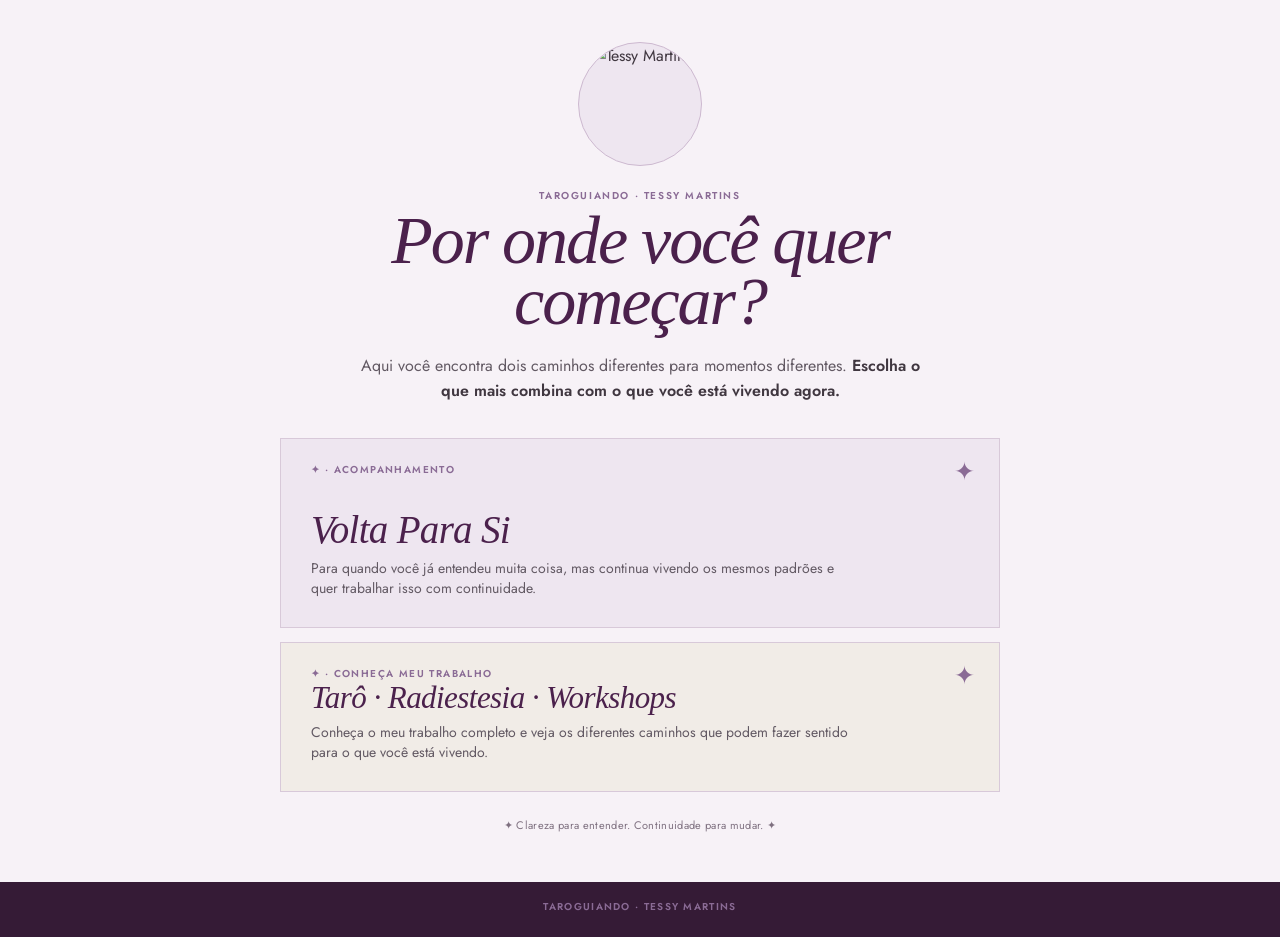
==== index.html @ 5b47ef0f "Corrige sobreposição do título no card de trabalho" ====
<!doctype html>
<html lang="pt-BR">
<head>
<meta charset="utf-8">
<meta name="viewport" content="width=device-width,initial-scale=1,viewport-fit=cover">
<meta name="theme-color" content="#4b214c">
<title>Taroguiando | Tessy Martins</title>
<meta name="description" content="Tarô sem misticismo e Volta Para Si com Tessy Martins. Escolha por onde você quer começar.">
<link rel="preconnect" href="https://fonts.googleapis.com">
<link rel="preconnect" href="https://fonts.gstatic.com" crossorigin>
<link href="https://fonts.googleapis.com/css2?family=Jost:wght@400;500;600;700&family=Pinyon+Script&display=swap" rel="stylesheet">
<link rel="stylesheet" href="style.css">
<style>
.bio-page{
  min-height:100svh;
  background:#f7f2f7;
  color:var(--ink);
  display:flex;
  flex-direction:column;
}
.bio-wrap{
  width:min(100% - 32px, 720px);
  margin:0 auto;
  padding:42px 0 48px;
  text-align:center;
}
.bio-photo{
  width:124px;
  height:124px;
  margin:0 auto 24px;
  border-radius:50%;
  overflow:hidden;
  border:1px solid #cdb9d0;
  background:#eee6f0;
}
.bio-photo img{
  width:100%;
  height:100%;
  object-fit:cover;
  object-position:center 24%;
}
.bio-kicker{
  margin:0 0 8px;
  font:600 10px/1.2 "Jost",sans-serif;
  letter-spacing:.16em;
  color:#8a6b95;
}
.bio-title{
  margin:0;
  font:400 clamp(44px,9vw,68px)/.9 "Editors Note","Times New Roman",serif;
  font-style:italic;
  letter-spacing:-.03em;
  color:var(--plum);
}
.bio-intro{
  max-width:590px;
  margin:22px auto 34px;
  font-size:16px;
  line-height:1.55;
  color:var(--muted);
}
.bio-intro strong{color:var(--ink);font-weight:600}
.bio-options{
  display:grid;
  gap:14px;
  text-align:left;
}
.bio-card{
  position:relative;
  min-height:190px;
  padding:26px 30px 28px;
  border:1px solid #d8c9d9;
  background:#fff;
  text-decoration:none;
  color:var(--ink);
  overflow:hidden;
  display:flex;
  flex-direction:column;
  justify-content:flex-start;
  transition:transform .2s ease,box-shadow .2s ease,border-color .2s ease;
}
.bio-card:hover{
  transform:translateY(-3px);
  box-shadow:0 14px 32px rgba(75,33,76,.09);
  border-color:#b99fbd;
}
.bio-card:after{
  content:"✦";
  position:absolute;
  right:24px;
  top:20px;
  font:400 25px/1 "Jost",sans-serif;
  color:#8a6b95;
}
.bio-card .number{
  position:static;
  font:600 10px/1 "Jost",sans-serif;
  margin:0 42px auto 0;
  letter-spacing:.14em;
  color:#8a6b95;
}
.bio-card h2{
  margin:0 42px 8px 0;
  font:400 39px/.98 "Editors Note","Times New Roman",serif;
  font-style:italic;
  color:var(--plum);
}
.bio-card p{
  margin:0;
  max-width:540px;
  font-size:14px;
  line-height:1.48;
  color:var(--muted);
}
.bio-card.volta{background:#eee6f0}
.bio-card.site-link{background:#f1ece7;min-height:150px}
.bio-card.site-link h2{font-size:31px}
.bio-note{
  margin:26px auto 0;
  font-size:11px;
  line-height:1.45;
  letter-spacing:.03em;
  color:#7f7180;
}
.bio-footer{
  margin-top:auto;
  padding:18px 16px 24px;
  text-align:center;
  font:600 10px/1.3 "Jost",sans-serif;
  letter-spacing:.13em;
  text-transform:uppercase;
  color:#8a6b95;
}
@media(max-width:760px){
  .bio-wrap{padding:34px 0 34px}
  .bio-photo{width:112px;height:112px;margin-bottom:21px}
  .bio-intro{margin:18px auto 28px;font-size:15px}
  .bio-card{min-height:178px;padding:25px 22px 24px}
  .bio-card .number{margin-right:38px}
  .bio-card:after{right:18px}
  .bio-card h2{font-size:35px}
  .bio-card.site-link h2{font-size:29px}
}
</style>
</head>
<body class="bio-page">
<main class="bio-wrap">
  <div class="bio-photo">
    <img src="https://raw.githubusercontent.com/tessyanne14-pixel/-taroguiando-link-bio/main/assets/tessy-hero-768.jpg" alt="Tessy Martins">
  </div>
  <p class="bio-kicker">TAROGUIANDO · TESSY MARTINS</p>
  <h1 class="bio-title">Por onde você quer começar?</h1>
  <p class="bio-intro">Aqui você encontra dois caminhos diferentes para momentos diferentes. <strong>Escolha o que mais combina com o que você está vivendo agora.</strong></p>

  <div class="bio-options">
    <a class="bio-card volta" href="./volta-para-si.html">
      <span class="number">✦ · ACOMPANHAMENTO</span>
      <h2>Volta Para Si</h2>
      <p>Para quando você já entendeu muita coisa, mas continua vivendo os mesmos padrões e quer trabalhar isso com continuidade.</p>
    </a>

    <a class="bio-card site-link" href="https://taroguiando.com.br/" target="_blank" rel="noopener">
      <span class="number">✦ · CONHEÇA MEU TRABALHO</span>
      <h2>Tarô · Radiestesia · Workshops</h2>
      <p>Conheça o meu trabalho completo e veja os diferentes caminhos que podem fazer sentido para o que você está vivendo.</p>
    </a>
  </div>

  <p class="bio-note">✦ Clareza para entender. Continuidade para mudar. ✦</p>
</main>
<footer class="bio-footer">Taroguiando · Tessy Martins</footer>
</body>
</html>
---- style.css ----
@font-face{font-family:"Editors Note";src:url("[data-uri]") format("woff2");font-weight:400;font-style:italic;font-display:swap}@import url("https://fonts.googleapis.com/css2?family=Jost:wght@400;500;600;700&family=Pinyon+Script&display=swap");:root{--plum:#4b214c;--deep:#351b36;--lilac:#8a6b95;--soft:#eee6f0;--paper:#faf7f4;--ink:#403740;--muted:#625963;--olive:#7b835e;--line:#d9ccd9}*{box-sizing:border-box}html{scroll-behavior:smooth}.site-header{border-bottom:1px solid var(--line);background:rgba(250,247,244,.96)}.header-inner{min-height:88px;display:flex;align-items:center;justify-content:space-between;gap:24px}.brand{display:inline-flex;align-items:center;text-decoration:none}.brand img{display:block;width:190px;height:auto}.header-link{font-size:12px;font-weight:700;color:var(--plum);text-decoration:none;letter-spacing:.02em}body{margin:0;background:var(--paper);color:var(--ink);font:16px/1.65 "Jost",sans-serif}.shell{width:min(1120px,calc(100% - 40px));margin:auto}.narrow{max-width:820px}.eyebrow{margin:0 0 18px;color:var(--lilac);font-size:11px;letter-spacing:.18em;font-weight:700}h1,h2,h3{font-family:"Editors Note","Times New Roman",serif;font-weight:400;font-style:italic;color:var(--plum);letter-spacing:-.025em}.hero{padding:40px 0 54px}.hero-grid{display:grid;grid-template-columns:270px 1fr;gap:62px;align-items:center;min-height:540px}.hero-photo{position:relative;isolation:isolate}.hero-photo:before{content:"";position:absolute;inset:-12px;z-index:-1;background:url("https://raw.githubusercontent.com/tessyanne14-pixel/-taroguiando-link-bio/main/assets/tessy-hero.jpg") center/cover no-repeat;filter:blur(22px);opacity:.32;transform:scale(1.06)}.hero-photo:after{content:"";position:absolute;inset:18px -18px -18px 18px;border:1px solid #c8afd0;z-index:0}.hero-photo img{display:block;position:relative;z-index:1;width:100%;height:auto;aspect-ratio:auto;object-fit:contain;object-position:center;filter:saturate(.94)}h1{font-size:clamp(52px,6.4vw,82px);line-height:.94;margin:0}.hero-sub{max-width:650px;margin:28px 0 0;font-size:19px;color:var(--muted)}.hero-question{margin:8px 0 0;font:400 italic clamp(28px,3.2vw,43px)/1.12 "Editors Note","Times New Roman",serif;color:var(--lilac)}.actions{display:flex;flex-wrap:wrap;gap:18px;align-items:center;margin-top:34px}.btn{display:inline-flex;align-items:center;justify-content:center;min-height:52px;padding:13px 22px;border:1px solid var(--plum);text-decoration:none;font-weight:700;font-size:14px}.dark{background:var(--deep);color:white;border-color:var(--deep)}.outline{background:transparent;color:var(--plum)}.text-link{display:inline-flex;gap:9px;align-items:center;font-weight:700;text-decoration:none;font-size:14px}.marquee{overflow:hidden;background:var(--plum);color:#f8f0f8;padding:13px 0;white-space:nowrap}.marquee.light{background:var(--soft);color:var(--plum)}.track{display:inline-flex;align-items:center;gap:26px;min-width:max-content;font-size:11px;font-weight:700;letter-spacing:.18em;animation:move 28s linear infinite}.track b{color:var(--olive)}@keyframes move{to{transform:translateX(-50%)}}.paths,.testimonials{padding:72px 0}.intro{margin-bottom:30px}.intro h2,.recognition h2,.about h2,.volta-detail h2,.final h2{margin:0;font-size:clamp(40px,5.2vw,62px);line-height:.99}.cards{display:grid;grid-template-columns:1.08fr .92fr;gap:18px}.card{min-height:400px;padding:38px;display:flex;flex-direction:column;border:1px solid var(--line);background:var(--paper)}.featured{background:var(--soft);border-color:#d2bfd7}.card-top{display:flex;justify-content:space-between}.card-top span{color:var(--olive);font-size:12px;font-weight:700}.card-top small{color:var(--lilac);font-size:10px;letter-spacing:.16em;font-weight:700}.kicker{margin:30px 0 9px;color:var(--lilac);font-size:11px;letter-spacing:.15em;font-weight:700}.card h3{margin:0 0 18px;font-size:clamp(34px,3.4vw,47px);line-height:1.02}.card>p:not(.kicker){color:var(--muted)}.card-bottom{margin-top:auto;padding-top:28px;border-top:1px solid #d4c4d7}.card-bottom strong{display:block;color:var(--plum);font-size:13px;margin-bottom:13px}.site-card{margin-top:18px;padding:28px 30px;display:flex;align-items:center;justify-content:space-between;gap:25px;text-decoration:none;background:var(--plum);color:#f9f3f9}.site-card .kicker{margin:0 0 5px;color:#cbb8d0}.site-card h3{margin:0;color:white;font-size:35px}.site-card p{margin:6px 0 0;color:#e4d8e5}.site-card>strong{white-space:nowrap;font-size:13px}.tint{background:var(--soft)}.recognition{padding:72px 0}.recognition-grid{display:grid;grid-template-columns:repeat(3,1fr);gap:16px;margin-top:32px}.recognition-grid>div{min-height:235px;padding:28px;background:var(--paper);border:1px solid #d8c9d9;display:flex;flex-direction:column;justify-content:space-between}.recognition-grid span{color:var(--olive);font-size:11px;font-weight:700}.recognition-grid p{margin:30px 0 0;font:400 italic 23px/1.22 "Editors Note","Times New Roman",serif;color:var(--plum)}.closing{max-width:780px;margin:34px 0 0;font-size:18px;font-weight:500}.about{padding:72px 0}.about-grid{display:block;max-width:820px}.about p{max-width:700px}.large{font-size:20px;line-height:1.55}.volta-detail{padding:72px 0;background:#f1e9f2}.two{display:grid;grid-template-columns:1fr 1fr;gap:70px}.steps{margin:35px 0;border-top:1px solid #d4c4d6}.steps div{display:grid;grid-template-columns:45px 1fr;gap:14px;padding:18px 0;border-bottom:1px solid #d4c4d6}.steps span{color:var(--olive);font-size:11px;font-weight:700}.quotes{display:grid;grid-template-columns:repeat(3,1fr);gap:16px}.quotes blockquote{margin:0;min-height:220px;padding:30px;background:var(--paper);border:1px solid #d8c9d9;font:400 italic 24px/1.18 "Editors Note","Times New Roman",serif;color:var(--plum)}.quotes cite{display:block;margin-top:30px;font:600 10px/1.4 "Jost",sans-serif;letter-spacing:.12em;text-transform:uppercase;color:var(--lilac)}.final{padding:82px 0 90px;background:var(--plum);color:#f4eaf5;text-align:center}.final h2{max-width:800px;margin:auto;color:white}.final>div>p:not(.eyebrow){max-width:600px;margin:24px auto 0;color:#e4d8e5;font-size:18px}.final .eyebrow{color:#cdb8d1}.center{justify-content:center}.footer-signature{display:block;margin:0 0 4px;font-family:"Pinyon Script",cursive;font-size:30px;line-height:1;color:#f0e4f1;text-decoration:none}footer{background:var(--deep);color:#e8dce9}.footer{min-height:120px;padding:26px 0;display:flex;align-items:center;justify-content:space-between;gap:25px}.footer .eyebrow{margin-bottom:4px}.footer p:not(.eyebrow){margin:0;font-size:12px}.footer a{font-size:12px;text-decoration:none}@media(max-width:760px){.header-inner{min-height:74px}.brand img{width:150px}.header-link{font-size:11px}.footer-signature{font-size:28px}.shell{width:min(100% - 28px,560px)}.hero{padding:34px 0 62px}.hero-grid{display:flex;flex-direction:column;gap:38px;min-height:auto}.hero-photo{width:min(68vw,300px);margin:auto}.hero h1{font-size:50px}.hero-sub{font-size:17px}.hero-question{font-size:31px}.actions{flex-direction:column;align-items:stretch}.btn{width:100%}.text-link{justify-content:center}.paths,.testimonials,.recognition,.about,.volta-detail{padding:76px 0}.intro h2,.recognition h2,.about h2,.volta-detail h2,.final h2{font-size:44px}.cards,.recognition-grid,.quotes,.two,.about-grid{display:block}.card{min-height:390px;padding:29px}.card h3{font-size:37px}.site-card{display:block;padding:26px}.site-card>strong{display:block;margin-top:20px}.recognition-grid>div{min-height:200px}.quotes blockquote{min-height:0}.about-grid{gap:52px}.final{padding:80px 0 88px}.footer{align-items:flex-start;flex-direction:column}}@media(max-width:370px){.hero h1{font-size:44px}.intro h2,.recognition h2,.about h2,.volta-detail h2,.final h2{font-size:40px}}.volta-page-hero{padding:100px 0;background:var(--paper)}.volta-page-hero h1{font-size:clamp(48px,6vw,76px);line-height:.98;margin:0}.volta-page-section{padding:100px 0}.recognition-grid.single{grid-template-columns:repeat(3,1fr)}.tarot-list{border-top:1px solid var(--line)}.tarot-list article{display:grid;grid-template-columns:40px 1fr auto;gap:22px;align-items:center;padding:28px 0;border-bottom:1px solid var(--line)}.tarot-list article>span{color:var(--olive);font-size:12px;font-weight:700}.tarot-list h2{margin:0 0 6px;font-size:34px}.tarot-list p{margin:0;color:var(--muted)}.tarot-list strong{color:var(--plum);font-size:18px;white-space:nowrap}@media(max-width:760px){.volta-page-hero,.volta-page-section{padding:72px 0}.recognition-grid.single{grid-template-columns:1fr}.tarot-list article{grid-template-columns:30px 1fr}.tarot-list article>strong{grid-column:2}.tarot-list h2{font-size:30px}}.tarot-bridge{padding:78px 0;background:var(--paper)}.tarot-bridge .intro{margin-bottom:34px}.tarot-bridge .large{max-width:760px}.investment{padding:78px 0}.price-grid{display:grid;grid-template-columns:1fr 1fr;gap:18px}.price-grid article{padding:34px;background:var(--paper);border:1px solid var(--line)}.price-grid h3{margin:0 0 6px;font-size:42px;line-height:1}.price-grid strong{display:block;margin:8px 0 18px;font:400 42px/1 "Jost",sans-serif;color:var(--plum)}.price-grid p:not(.kicker){max-width:520px;color:var(--muted)}.price-grid span{display:inline-block;margin-top:12px;color:var(--lilac);font-size:11px;letter-spacing:.12em;text-transform:uppercase;font-weight:700}.faq{padding:84px 0;background:var(--paper)}.faq-grid{display:grid;grid-template-columns:.8fr 1.2fr;gap:70px}.faq-list{border-top:1px solid var(--line)}details{border-bottom:1px solid var(--line);padding:0}summary{cursor:pointer;list-style:none;padding:20px 34px 20px 0;position:relative;font-weight:600;color:var(--plum)}summary::-webkit-details-marker{display:none}summary:after{content:"+";position:absolute;right:4px;top:17px;color:var(--olive);font-size:20px;font-weight:400}details[open] summary:after{content:"−"}details p{margin:0;padding:0 30px 22px 0;color:var(--muted)}.two-quotes{grid-template-columns:1fr 1fr}.light-btn{background:#f7eef8;color:var(--plum);border-color:#f7eef8}.light-link{color:#f7eef8}.final .light-link{text-decoration:underline;text-underline-offset:4px}@media(max-width:760px){.tarot-bridge,.investment,.faq{padding:72px 0}.price-grid,.faq-grid{display:block}.price-grid article+article{margin-top:14px}.faq-grid>div:first-child{margin-bottom:38px}.price-grid h3{font-size:38px}.price-grid strong{font-size:36px}.two-quotes{display:block}.two-quotes blockquote+blockquote{margin-top:14px}.tarot-bridge .site-card h3{font-size:31px}}.brand-name{display:inline-flex;align-items:baseline;gap:7px;color:var(--plum);font:600 21px/1 "Jost",sans-serif;letter-spacing:-.03em}.brand-name strong{font-weight:700;letter-spacing:-.05em}.recognition .actions{margin-top:28px}.testimonials .actions{margin-top:34px}.testimonials .center{justify-content:center}.testimonials .btn{min-width:230px}@media(max-width:760px){.brand-name{font-size:19px}.recognition .actions .btn,.testimonials .actions .btn{width:100%}}
.volta-intro{padding:82px 0;background:var(--paper)}
.promise-grid{display:grid;grid-template-columns:repeat(3,1fr);gap:16px;margin-top:38px}
.promise-grid>div{padding:28px;background:var(--soft);border:1px solid #d8c9d9}
.promise-grid span{display:block;color:var(--lilac);font-size:10px;letter-spacing:.15em;font-weight:700}
.promise-grid p{margin:16px 0 0;color:var(--plum);font-size:17px;line-height:1.45}
.objection{padding:82px 0;background:var(--deep);color:#eee3ef}
.objection h2{color:white}
.objection .eyebrow{color:#cdb8d1}
.objection .large{color:#f1e7f2}
.objection p{max-width:620px}
.first-step{padding:84px 0;background:var(--soft)}
.first-price{display:flex;align-items:baseline;gap:18px;padding-bottom:18px;border-bottom:1px solid #d4c4d6}
.first-price span{color:var(--lilac);font-size:11px;letter-spacing:.15em;font-weight:700}
.first-price strong{font:500 42px/1 "Jost",sans-serif;color:var(--plum)}
.payment-note{margin-top:20px;color:var(--lilac);font-size:11px;letter-spacing:.09em;text-transform:uppercase;font-weight:700}
.first-step .actions{margin-top:28px}
@media(max-width:760px){
 .volta-intro,.objection,.first-step{padding:72px 0}
 .promise-grid{display:block;margin-top:30px}
 .promise-grid>div+div{margin-top:14px}
 .objection .two{display:block}
 .objection .two>div+div{margin-top:38px}
 .first-step .two{display:block}
 .first-step .two>div+div{margin-top:38px}
 .first-price strong{font-size:36px}
}
/* Editorial refinements */
h1,h2,h3,.hero-question,.recognition-grid p,.quotes blockquote{font-feature-settings:"ss01" 1;font-variant-ligatures:common-ligatures}
a{color:var(--plum)}
.text-link{color:var(--plum);text-underline-offset:4px}
.text-link:hover{color:var(--lilac)}
.footer>a{color:#e8dce9}
.brand-name{font-family:"Jost",sans-serif}
.hero-grid{grid-template-columns:320px 1fr;gap:70px}
.hero-photo:after{inset:24px -22px -22px 22px}
.visual-break{padding:92px 0;background:var(--deep);color:#eee3ef;overflow:hidden}
.visual-break-inner{position:relative}
.visual-break-mark{display:block;color:var(--olive);font-size:18px;margin-bottom:20px}
.visual-break h2{max-width:900px;margin:0;color:#fff;font-size:clamp(52px,7vw,92px);line-height:.92}
.visual-break h2 em{color:#d7c0da;font-weight:400}
.visual-break p:last-child{max-width:500px;margin:28px 0 0;color:#d9cbdc;font-size:18px}
.workshop-quotes{grid-template-columns:repeat(3,1fr)}
.workshop-quotes blockquote{min-height:300px;display:flex;flex-direction:column;justify-content:space-between}
.workshop-quotes cite{margin-top:26px}
.site-card,.btn,.recognition-grid>div,.promise-grid>div,.quotes blockquote{transition:transform .2s ease,box-shadow .2s ease,border-color .2s ease}
.recognition-grid>div:hover,.promise-grid>div:hover,.quotes blockquote:hover{transform:translateY(-3px);box-shadow:0 14px 32px rgba(75,33,76,.08);border-color:#c5aec9}
.btn:hover{transform:translateY(-2px)}
@media(max-width:760px){
 .hero-grid{display:flex;gap:42px}
 .hero-photo{width:min(74vw,320px)}
 .visual-break{padding:76px 0}
 .visual-break h2{font-size:48px}
 .workshop-quotes{display:block}
 .workshop-quotes blockquote+blockquote{margin-top:14px}
}

/* Final typography + spacing pass */
h1,h2,h3,.hero-question,.recognition-grid p,.quotes blockquote,.visual-break h2{
  font-family:"Editors Note","Times New Roman",serif !important;
  font-style:italic !important;
  font-weight:400 !important;
  font-synthesis:none;
  font-feature-settings:normal;
  font-variant-ligatures:normal;
  letter-spacing:-.018em;
}
h1,h2,h3{line-height:.98}
section{scroll-margin-top:88px}
.paths,.testimonials,.recognition,.about,.volta-detail{padding-top:56px;padding-bottom:56px}
.volta-intro{padding-top:60px;padding-bottom:60px}
.objection{padding-top:60px;padding-bottom:60px}
.first-step{padding-top:62px;padding-bottom:62px}
.tarot-bridge,.investment,.faq{padding-top:58px;padding-bottom:58px}
.visual-break{padding-top:64px;padding-bottom:64px}
.final{padding-top:64px;padding-bottom:70px}
.promise-grid{margin-top:28px}
.recognition-grid{margin-top:26px}
.intro{margin-bottom:24px}
.actions{margin-top:26px}
@media(max-width:760px){
  .paths,.testimonials,.recognition,.about,.volta-detail{padding-top:52px;padding-bottom:52px}
  .volta-intro,.objection,.first-step{padding-top:58px;padding-bottom:58px}
  .tarot-bridge,.investment,.faq{padding-top:54px;padding-bottom:54px}
  .visual-break{padding-top:58px;padding-bottom:58px}
  .final{padding-top:60px;padding-bottom:64px}
  .intro{margin-bottom:20px}
  .actions{margin-top:22px}
}

/* Final mobile rhythm + real Editors Note swash + portrait background blur */
h1,h2,h3,.hero-question,.recognition-grid p,.quotes blockquote,.visual-break h2{
  font-feature-settings:"ss01" 1 !important;
  font-variant-ligatures:normal;
}
.hero-photo{
  position:relative;
  isolation:isolate;
  overflow:visible;
}
.hero-photo:before{
  content:"";
  position:absolute;
  inset:-18px;
  z-index:0;
  background:url("https://raw.githubusercontent.com/tessyanne14-pixel/-taroguiando-link-bio/main/assets/tessy-hero.jpg") center/cover no-repeat;
  filter:blur(18px);
  transform:scale(1.05);
  opacity:.95;
}
.hero-photo img{
  position:relative;
  z-index:1;
  clip-path:polygon(
    4% 9%, 12% 3%, 28% 0%, 45% 1%, 55% 5%, 59% 12%, 58% 20%,
    60% 28%, 64% 34%, 72% 39%, 84% 43%, 100% 49%, 100% 100%,
    0 100%, 0 90%, 4% 80%, 3% 70%, 0 64%, 3% 55%, 5% 48%,
    4% 40%, 3% 32%, 4% 24%, 4% 16%
  );
}
.hero-photo:after{
  z-index:2;
}
@media(max-width:760px){
  .hero{padding-top:24px;padding-bottom:30px}
  .hero-grid{gap:28px}
  .paths,.testimonials,.recognition,.about,.volta-detail{padding-top:40px;padding-bottom:40px}
  .volta-intro,.objection,.first-step{padding-top:44px;padding-bottom:44px}
  .tarot-bridge,.investment,.faq{padding-top:42px;padding-bottom:42px}
  .visual-break{padding-top:46px;padding-bottom:46px}
  .final{padding-top:48px;padding-bottom:54px}
  .promise-grid{margin-top:22px}
  .recognition-grid{margin-top:20px}
  .intro{margin-bottom:16px}
  .actions{margin-top:18px}
  .recognition-grid>div{padding:24px}
  .quotes blockquote{padding:26px}
}

/* Testimonial cards: let each quote define its own height */
.workshop-quotes blockquote{
  min-height:0 !important;
  display:block !important;
  height:auto !important;
  justify-content:initial !important;
}
.workshop-quotes cite{
  margin-top:22px !important;
}
@media(max-width:760px){
  .workshop-quotes blockquote{
    min-height:0 !important;
    padding:24px !important;
  }
  .workshop-quotes blockquote+blockquote{margin-top:12px !important}
  .workshop-quotes cite{margin-top:18px !important}
}

/* Visual redesign: editorial landing layout */
.header-inner{min-height:76px}
.header-nav{display:flex;align-items:center;gap:28px;margin-left:auto}
.header-nav a{color:var(--ink);text-decoration:none;font-size:12px;font-weight:500}
.header-nav a:hover{color:var(--plum)}
.header-link{background:var(--plum);color:#fff !important;padding:13px 22px;border-radius:999px}
.hero{padding:34px 0 46px}
.hero-grid{grid-template-columns:minmax(0,1fr) 420px;gap:58px;min-height:560px}
.hero-grid>div:last-child{grid-column:1;grid-row:1;align-self:center}
.hero-photo{grid-column:2;grid-row:1;width:100%;align-self:stretch}
.hero-photo img{width:100%;height:100%;object-fit:cover;object-position:center top}
.hero-photo:before{inset:0;filter:blur(16px);opacity:.35}
.hero-photo:after{inset:28px -18px -18px 28px}
.hero h1{font-size:clamp(56px,6vw,82px);max-width:760px}
.hero-sub{max-width:610px}
.hero-question{max-width:640px}
.benefit-strip{background:var(--paper);border-top:1px solid var(--line);border-bottom:1px solid var(--line);padding:30px 0}
.benefit-grid{display:grid;grid-template-columns:repeat(4,1fr)}
.benefit-grid>div{text-align:center;padding:12px 24px;border-right:1px solid var(--line)}
.benefit-grid>div:last-child{border-right:0}
.benefit-icon{display:flex;width:42px;height:42px;margin:0 auto 10px;border:1px solid #cdb9d0;border-radius:50%;align-items:center;justify-content:center;color:var(--plum);font-size:21px}
.benefit-grid h3{margin:0;font:400 25px/1.05 "Editors Note","Times New Roman",serif;color:var(--plum);font-style:italic}
.benefit-grid p{margin:7px auto 0;max-width:190px;color:var(--muted);font-size:13px;line-height:1.4}
.visual-break{padding:78px 0}
.visual-break-inner{display:grid;grid-template-columns:1.15fr .85fr;gap:70px;align-items:center}
.visual-break-inner .eyebrow,.visual-break-inner h2{grid-column:1}
.visual-break-inner>p:last-child{grid-column:2;grid-row:2;margin:0;border-left:1px solid #8c718f;padding-left:34px}
.visual-break h2{font-size:clamp(54px,6.5vw,88px)}
.testimonials{padding:64px 0}
.workshop-quotes blockquote{min-height:0 !important}
.about{padding:64px 0}
@media(max-width:760px){
 .header-inner{min-height:70px}
 .header-nav{display:none}
 .header-link{padding:11px 16px;font-size:10px}
 .hero{padding:28px 0 34px}
 .hero-grid{display:flex;flex-direction:column;gap:28px;min-height:auto}
 .hero-grid>div:last-child{order:1}
 .hero-photo{order:2;width:min(88vw,420px);height:auto}
 .hero-photo img{height:auto;aspect-ratio:4/5;object-fit:cover}
 .hero h1{font-size:50px}
 .benefit-strip{padding:14px 0}
 .benefit-grid{grid-template-columns:1fr 1fr}
 .benefit-grid>div{padding:18px 10px;border-right:1px solid var(--line);border-bottom:1px solid var(--line)}
 .benefit-grid>div:nth-child(2),.benefit-grid>div:nth-child(4){border-right:0}
 .benefit-grid>div:nth-child(3),.benefit-grid>div:nth-child(4){border-bottom:0}
 .benefit-grid h3{font-size:23px}
 .visual-break{padding:52px 0}
 .visual-break-inner{display:block}
 .visual-break-inner>p:last-child{margin-top:28px;padding-left:18px}
 .visual-break h2{font-size:48px}
}

/* High-conversion editorial refinement */
.visual-break{padding:42px 0 48px !important}.visual-break-inner{gap:42px !important}
.method-origin{padding:78px 0;background:var(--deep);color:#eee3ef;overflow:hidden}.method-origin-grid{display:grid;grid-template-columns:1fr 1fr;gap:72px;align-items:start}.method-origin h2{color:#fff;max-width:720px}.method-origin .large{color:#eee3ef}.method-origin p{max-width:650px}.method-origin blockquote{margin:34px 0 0;padding:22px 0 0;border-top:1px solid rgba(255,255,255,.22);font:italic 29px/1.2 "Editors Note","Times New Roman",serif;color:#fff}.method-origin blockquote cite{display:block;margin-top:10px;font:600 10px/1.3 "Jost",sans-serif;letter-spacing:.12em;text-transform:uppercase;color:#cdb8d1}.method-origin .eyebrow{color:#cdb8d1}.tools-grid{display:grid;grid-template-columns:1fr 1fr;gap:12px;margin-top:24px}.tools-grid>div{padding:20px;background:rgba(255,255,255,.045);border:1px solid rgba(255,255,255,.13);min-height:142px}.tools-grid span{font:600 10px/1 "Jost",sans-serif;letter-spacing:.12em;color:#cdb8d1}.tools-grid h3{font-size:25px;margin:18px 0 8px;color:#fff}.tools-grid p{margin:0;color:#d9ccd9;font-size:13px;line-height:1.45}.tools-note{margin-top:16px;color:#cdb8d1 !important;font-size:12px;line-height:1.5}.final .light-link,.light-link{color:#f4eaf5 !important;text-decoration-color:rgba(244,234,245,.55);text-underline-offset:4px}.final .light-link:hover,.light-link:hover{color:#fff !important}
@media(max-width:760px){.visual-break{padding:34px 0 40px !important}.visual-break-inner{gap:28px !important}.method-origin{padding:58px 0}.method-origin-grid{display:block}.method-origin-grid>div+div{margin-top:42px}.tools-grid{grid-template-columns:1fr}.tools-grid>div{min-height:0}}

/* Final correction: use the portrait as-is, without blur, clipping or artificial background */
.hero-photo:before{display:none !important}
.hero-photo:after{inset:14px -16px -16px 16px !important;border:1px solid #b99fbd !important}
.hero-photo img{
  width:253px !important;
  height:450px !important;
  max-width:100% !important;
  aspect-ratio:auto !important;
  object-fit:contain !important;
  object-position:center !important;
  clip-path:none !important;
  filter:none !important;
}
@media(max-width:760px){
  .hero-photo{width:253px !important;height:450px !important;max-width:88vw !important}
  .hero-photo img{width:253px !important;height:450px !important;object-fit:contain !important;clip-path:none !important}
}
/* Tighten the two mobile transitions that were leaving too much empty space */
@media(max-width:760px){
  .first-step{padding-top:34px !important;padding-bottom:38px !important}
  .about{padding-top:40px !important;padding-bottom:28px !important}
  .faq{padding-top:34px !important;padding-bottom:42px !important}
  .about .text-link{margin-top:2px}
}

/* Mobile compression pass: reduce vertical gaps without making the layout cramped */
@media(max-width:760px){
  .objection{padding-top:38px !important;padding-bottom:24px !important}
  .objection .two>div+div{margin-top:22px !important}
  .objection p{margin-top:12px !important;margin-bottom:0 !important}
  .objection .large{margin-top:0 !important}
  .visual-break{padding-top:24px !important;padding-bottom:30px !important}
  .visual-break-mark{margin-bottom:12px !important}
  .visual-break h2{margin-top:0 !important}
  .visual-break p:last-child{margin-top:18px !important}
  .volta-detail{padding-top:38px !important;padding-bottom:40px !important}
  .method-origin{padding-top:42px !important;padding-bottom:44px !important}
  .trust-check{padding-top:40px !important;padding-bottom:42px !important}
  .testimonials{padding-top:40px !important;padding-bottom:42px !important}
}

/* Individual testimonial */
.individual-testimonial .intro{margin-bottom:34px}
.single-quote{max-width:920px;margin:0 auto}
.single-quote blockquote{margin:0;padding:48px 56px;background:var(--paper);border:1px solid #d8c9d9;box-shadow:0 18px 45px rgba(75,33,76,.07);font-size:21px;line-height:1.65;color:var(--ink)}
.single-quote blockquote:before{content:"“";display:block;font-family:"Editors Note",Georgia,serif;font-size:74px;line-height:.55;color:var(--lilac);margin-bottom:24px}
.single-quote cite{display:block;margin-top:28px;font-family:Jost,sans-serif;font-style:normal;font-size:12px;line-height:1.4;letter-spacing:.08em;text-transform:uppercase;color:var(--olive)}
@media(max-width:760px){
 .individual-testimonial .intro{margin-bottom:22px}
 .single-quote blockquote{padding:32px 24px;font-size:17px;line-height:1.6}
 .single-quote blockquote:before{font-size:58px;margin-bottom:20px}
 .single-quote cite{margin-top:22px}
}
/* Header signature: match the main site's Editors Note treatment */
.brand-name{
  font-family:"Editors Note","Times New Roman",serif !important;
  font-style:italic !important;
  font-weight:400 !important;
  font-feature-settings:"ss01" 1;
  font-size:31px !important;
  line-height:.9 !important;
  letter-spacing:-.035em !important;
  color:var(--plum) !important;
}
@media(max-width:760px){
  .brand-name{
    font-size:27px !important;
  }
}

/* Conversion pass: stronger bridge + shorter mobile reading rhythm */
.mid-cta{padding:58px 0;background:var(--paper);border-top:1px solid var(--line);border-bottom:1px solid var(--line)}
.mid-cta-inner{max-width:860px;text-align:center}
.mid-cta h2{max-width:820px;margin:0 auto;font-size:clamp(42px,5vw,66px)}
.mid-cta p:not(.eyebrow){max-width:650px;margin:20px auto 0;color:var(--muted);font-size:17px;line-height:1.55}
.mid-cta .btn{margin-top:24px}
@media(max-width:760px){
  .mid-cta{padding:42px 0}
  .mid-cta h2{font-size:42px}
  .mid-cta p:not(.eyebrow){font-size:16px;margin-top:16px}
  .mid-cta .btn{margin-top:20px}
  .method-origin{padding-top:38px !important;padding-bottom:40px !important}
  .method-origin-grid>div+div{margin-top:28px !important}
  .tools-grid{gap:8px !important;margin-top:18px !important}
  .tools-grid>div{padding:17px !important}
  .tools-grid h3{margin:12px 0 6px !important}
  .trust-grid h3{font-size:27px !important}
}


/* Final specialist conversion pass: presence, qualification and editorial restraint */
.human-presence{
  padding:76px 0;
  background:var(--paper);
  border-top:1px solid var(--line);
  border-bottom:1px solid var(--line);
}
.human-presence-inner{
  display:grid;
  grid-template-columns:.9fr 1.1fr;
  gap:80px;
  align-items:start;
}
.human-presence h2{max-width:650px}
.human-presence-inner>div:last-child{max-width:650px}
.human-presence-inner p{color:var(--muted)}
.human-presence-inner .large{color:var(--ink);margin-top:0}
.human-note{
  margin-top:30px !important;
  padding-top:22px;
  border-top:1px solid var(--line);
  color:var(--plum) !important;
}
.objection-close{
  margin-top:28px !important;
  padding-top:24px;
  border-top:1px solid rgba(255,255,255,.18);
  color:#f4eaf5 !important;
}
.qualification{
  padding:76px 0;
  background:#fbf8fb;
  border-top:1px solid var(--line);
  border-bottom:1px solid var(--line);
}
.qualification-inner{max-width:1040px}
.qualification-list{
  margin-top:42px;
  border-top:1px solid #d8c9d9;
}
.qualification-list>div{
  display:grid;
  grid-template-columns:48px 1fr;
  gap:22px;
  align-items:start;
  padding:24px 0;
  border-bottom:1px solid #d8c9d9;
}
.qualification-list span{
  color:var(--lilac);
  font:600 11px/1 "Jost",sans-serif;
  letter-spacing:.1em;
  padding-top:5px;
}
.qualification-list p{
  margin:0;
  max-width:780px;
  color:var(--ink);
  font-size:18px;
  line-height:1.45;
}
.qualification-closing{
  margin:28px 0 0;
  color:var(--plum);
  font:italic 24px/1.25 "Editors Note","Times New Roman",serif;
}
.imagine-grid{
  background:transparent !important;
  border:0 !important;
  border-top:1px solid #d8c9d9;
  border-left:0;
  gap:0 !important;
}
.imagine-card{
  background:transparent !important;
  border-bottom:1px solid #d8c9d9;
  border-right:1px solid #d8c9d9;
  padding:38px 42px !important;
}
.imagine-card:nth-child(even){border-right:0}
.imagine-card h3{max-width:620px}
.imagine-card p{max-width:590px}
.imagine-card span{letter-spacing:.12em}
.imagine-closing{max-width:820px}
@media(max-width:760px){
  .human-presence{padding:48px 0}
  .human-presence-inner{display:block}
  .human-presence-inner>div+div{margin-top:24px}
  .human-note{margin-top:22px !important;padding-top:18px}
  .objection-close{margin-top:22px !important;padding-top:20px}
  .qualification{padding:48px 0}
  .qualification-list{margin-top:28px}
  .qualification-list>div{grid-template-columns:34px 1fr;gap:14px;padding:20px 0}
  .qualification-list p{font-size:16px}
  .qualification-closing{font-size:21px;margin-top:22px}
  .imagine-grid{border-top:1px solid #d8c9d9 !important}
  .imagine-card,
  .imagine-card:nth-child(even){
    border-right:0 !important;
    padding:28px 0 !important;
  }
}


/* Hero portrait solution: turn the phone photo into an intentional editorial portrait */
.hero-photo{
  width:420px !important;
  height:560px !important;
  background:#eee6f0 !important;
  border:1px solid #d8c9d9 !important;
  display:flex !important;
  align-items:flex-end !important;
  justify-content:center !important;
  overflow:visible !important;
  position:relative !important;
  padding-bottom:24px !important;
}
.hero-photo:before{
  display:block !important;
  content:"" !important;
  position:absolute !important;
  width:286px !important;
  height:486px !important;
  left:50% !important;
  bottom:24px !important;
  transform:translateX(-50%) !important;
  background:#faf7f4 !important;
  z-index:0 !important;
}
.hero-photo:after{
  content:"" !important;
  position:absolute !important;
  inset:18px -14px -14px 18px !important;
  border:1px solid #b99fbd !important;
  z-index:0 !important;
}
.hero-photo img{
  position:relative !important;
  z-index:1 !important;
  width:253px !important;
  height:450px !important;
  max-width:none !important;
  object-fit:cover !important;
  object-position:center !important;
  clip-path:none !important;
  filter:saturate(.82) contrast(.98) !important;
}
.hero-photo:global{box-sizing:border-box}
@media(max-width:760px){
  .hero-photo{
    width:min(88vw,360px) !important;
    height:500px !important;
    padding-bottom:18px !important;
  }
  .hero-photo:before{
    width:274px !important;
    height:456px !important;
    bottom:18px !important;
  }
  .hero-photo img{
    width:253px !important;
    height:450px !important;
  }
}

/* Tools: compact editorial cards */
.tools-grid{
  grid-template-columns:repeat(3,minmax(0,1fr)) !important;
  gap:10px !important;
  margin-top:20px !important;
}
.tools-grid>div{
  min-height:0 !important;
  padding:16px 15px !important;
  background:rgba(255,255,255,.04) !important;
  border:1px solid rgba(255,255,255,.12) !important;
}
.tools-grid span{
  font-size:9px !important;
}
.tools-grid h3{
  font-size:20px !important;
  margin:11px 0 6px !important;
  line-height:1 !important;
}
.tools-grid p{
  font-size:11px !important;
  line-height:1.35 !important;
}
.tools-note{
  margin-top:12px !important;
  font-size:11px !important;
}
@media(max-width:760px){
  .tools-grid{
    grid-template-columns:repeat(2,minmax(0,1fr)) !important;
    gap:8px !important;
    margin-top:16px !important;
  }
  .tools-grid>div{
    padding:15px 13px !important;
    min-height:118px !important;
  }
  .tools-grid h3{
    font-size:18px !important;
    margin:9px 0 5px !important;
  }
  .tools-grid p{
    font-size:11px !important;
    line-height:1.32 !important;
  }
  .tools-note{
    font-size:10px !important;
    line-height:1.4 !important;
  }
}


/* Outcome section: make the desired change feel concrete */
.what-changes{
  padding:78px 0;
  background:var(--paper);
  border-top:1px solid var(--line);
  border-bottom:1px solid var(--line);
}
.what-changes .two{
  display:grid;
  grid-template-columns:.9fr 1.1fr;
  gap:80px;
  align-items:start;
}
.what-changes .large{margin-top:0;color:var(--ink)}
.what-changes p:not(.eyebrow){max-width:650px;color:var(--muted)}
.what-changes-close{
  margin-top:30px !important;
  padding-top:24px;
  border-top:1px solid var(--line);
  color:var(--plum) !important;
}
@media(max-width:760px){
  .what-changes{padding:48px 0}
  .what-changes .two{display:block}
  .what-changes .two>div+div{margin-top:24px}
  .what-changes p:not(.eyebrow){margin-top:12px}
  .what-changes-close{margin-top:22px !important;padding-top:20px}
}
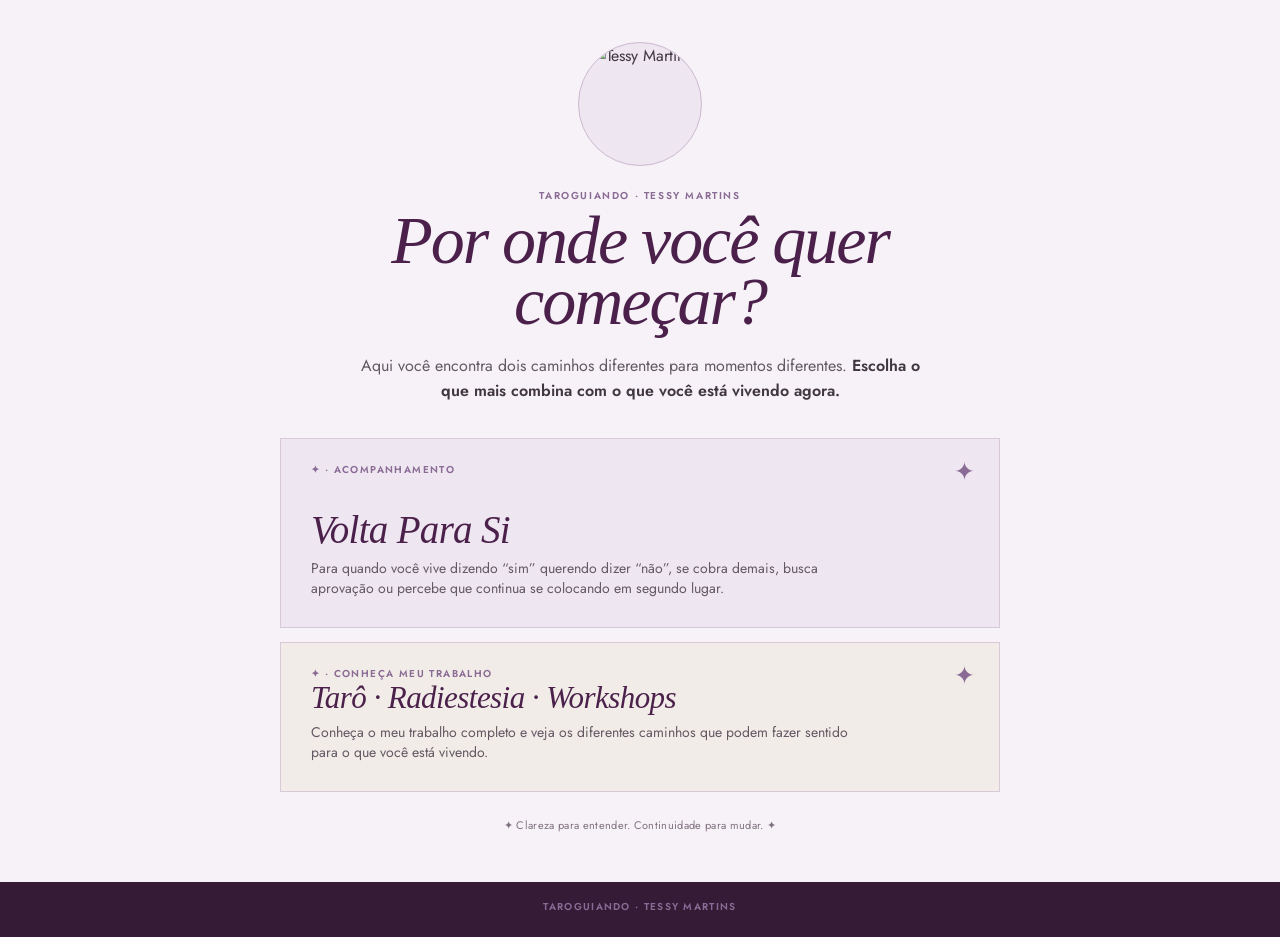
==== commit 7b12c079: "Deixa a descrição do acompanhamento mais palpável" ====
--- a/index.html
+++ b/index.html
@@ -156,7 +156,7 @@
     <a class="bio-card volta" href="./volta-para-si.html">
       <span class="number">✦ · ACOMPANHAMENTO</span>
       <h2>Volta Para Si</h2>
-      <p>Para quando você já entendeu muita coisa, mas continua vivendo os mesmos padrões e quer trabalhar isso com continuidade.</p>
+      <p>Para quando você vive dizendo “sim” querendo dizer “não”, se cobra demais, busca aprovação ou percebe que continua se colocando em segundo lugar.</p>
     </a>
 
     <a class="bio-card site-link" href="https://taroguiando.com.br/" target="_blank" rel="noopener">
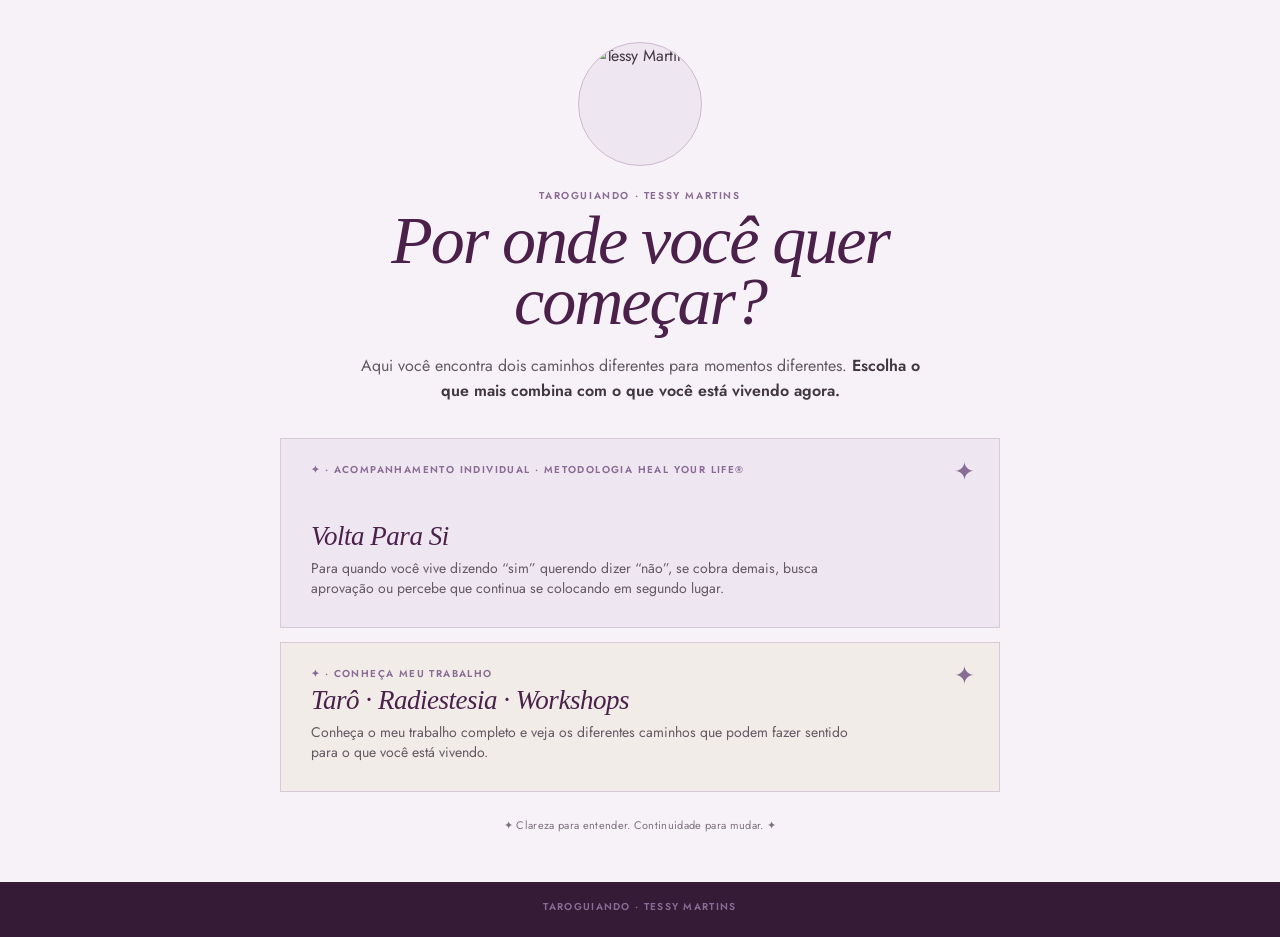
==== commit a2dae6d3: "Ajusta títulos e identificação do acompanhamento" ====
--- a/index.html
+++ b/index.html
@@ -101,7 +101,7 @@
 }
 .bio-card h2{
   margin:0 42px 8px 0;
-  font:400 39px/.98 "Editors Note","Times New Roman",serif;
+  font:400 27px/.98 "Editors Note","Times New Roman",serif;
   font-style:italic;
   color:var(--plum);
 }
@@ -114,7 +114,7 @@
 }
 .bio-card.volta{background:#eee6f0}
 .bio-card.site-link{background:#f1ece7;min-height:150px}
-.bio-card.site-link h2{font-size:31px}
+.bio-card.site-link h2{font-size:27px}
 .bio-note{
   margin:26px auto 0;
   font-size:11px;
@@ -138,8 +138,8 @@
   .bio-card{min-height:178px;padding:25px 22px 24px}
   .bio-card .number{margin-right:38px}
   .bio-card:after{right:18px}
-  .bio-card h2{font-size:35px}
-  .bio-card.site-link h2{font-size:29px}
+  .bio-card h2{font-size:24px}
+  .bio-card.site-link h2{font-size:24px}
 }
 </style>
 </head>
@@ -154,7 +154,7 @@
 
   <div class="bio-options">
     <a class="bio-card volta" href="./volta-para-si.html">
-      <span class="number">✦ · ACOMPANHAMENTO</span>
+      <span class="number">✦ · ACOMPANHAMENTO INDIVIDUAL · METODOLOGIA HEAL YOUR LIFE®</span>
       <h2>Volta Para Si</h2>
       <p>Para quando você vive dizendo “sim” querendo dizer “não”, se cobra demais, busca aprovação ou percebe que continua se colocando em segundo lugar.</p>
     </a>
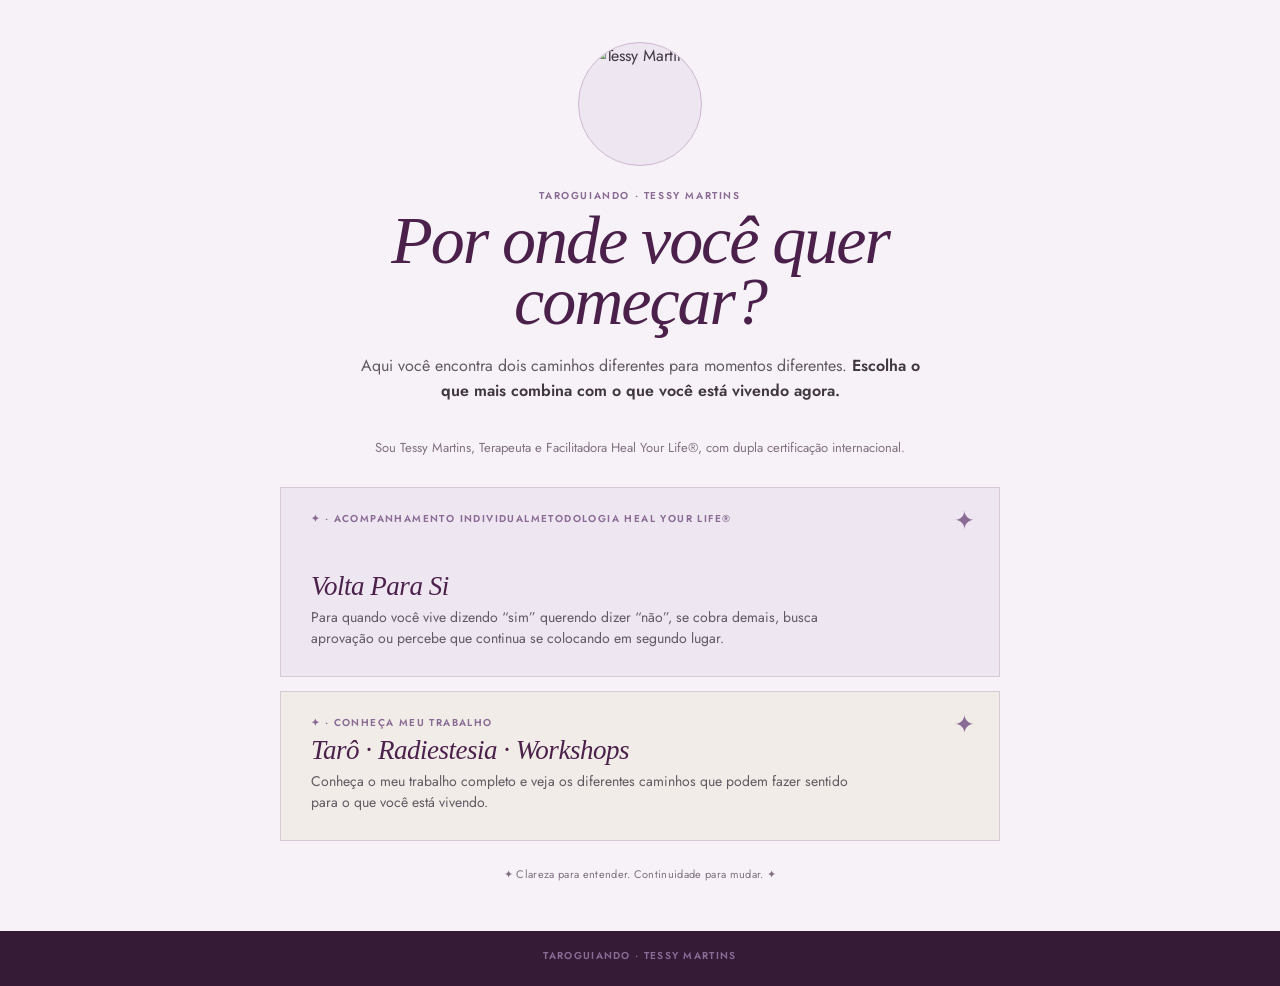
==== commit acd51cb3: "Ajusta identificação e inclui apresentação breve" ====
--- a/index.html
+++ b/index.html
@@ -60,6 +60,7 @@
   color:var(--muted);
 }
 .bio-intro strong{color:var(--ink);font-weight:600}
+.bio-about{max-width:560px;margin:0 auto 30px;font-size:13px;line-height:1.5;color:#7f7180}
 .bio-options{
   display:grid;
   gap:14px;
@@ -151,10 +152,11 @@
   <p class="bio-kicker">TAROGUIANDO · TESSY MARTINS</p>
   <h1 class="bio-title">Por onde você quer começar?</h1>
   <p class="bio-intro">Aqui você encontra dois caminhos diferentes para momentos diferentes. <strong>Escolha o que mais combina com o que você está vivendo agora.</strong></p>
+  <p class="bio-about">Sou Tessy Martins, Terapeuta e Facilitadora Heal Your Life®, com dupla certificação internacional.</p>
 
   <div class="bio-options">
     <a class="bio-card volta" href="./volta-para-si.html">
-      <span class="number">✦ · ACOMPANHAMENTO INDIVIDUAL · METODOLOGIA HEAL YOUR LIFE®</span>
+      <span class="number"><span>✦ · ACOMPANHAMENTO INDIVIDUAL</span><span>METODOLOGIA HEAL YOUR LIFE®</span></span>
       <h2>Volta Para Si</h2>
       <p>Para quando você vive dizendo “sim” querendo dizer “não”, se cobra demais, busca aprovação ou percebe que continua se colocando em segundo lugar.</p>
     </a>
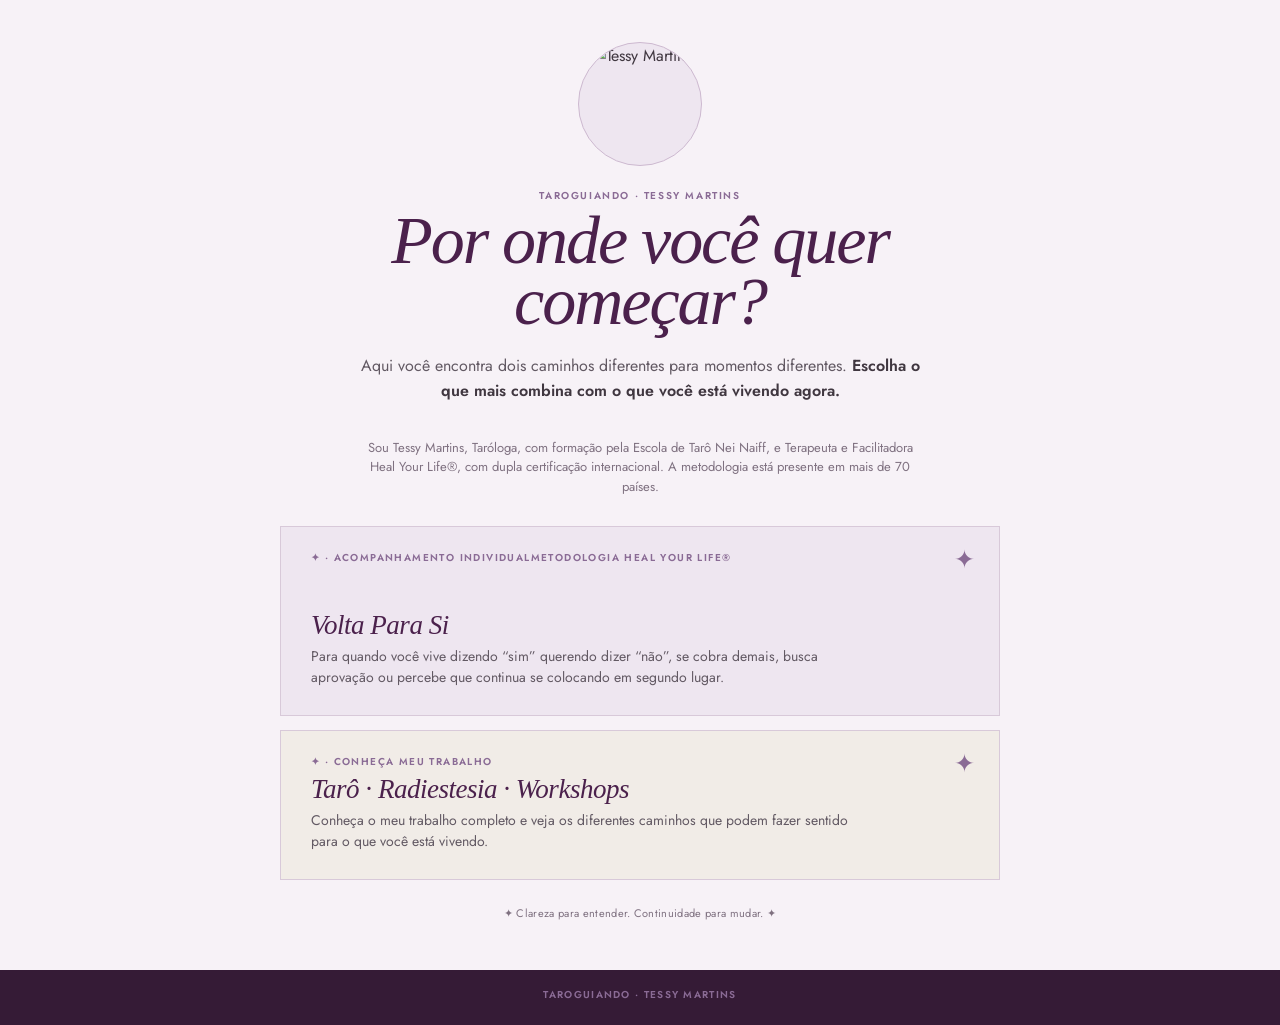
==== commit dba5a65c: "Atualiza apresentação profissional da Tessy" ====
--- a/index.html
+++ b/index.html
@@ -152,7 +152,7 @@
   <p class="bio-kicker">TAROGUIANDO · TESSY MARTINS</p>
   <h1 class="bio-title">Por onde você quer começar?</h1>
   <p class="bio-intro">Aqui você encontra dois caminhos diferentes para momentos diferentes. <strong>Escolha o que mais combina com o que você está vivendo agora.</strong></p>
-  <p class="bio-about">Sou Tessy Martins, Terapeuta e Facilitadora Heal Your Life®, com dupla certificação internacional.</p>
+  <p class="bio-about">Sou Tessy Martins, Taróloga, com formação pela Escola de Tarô Nei Naiff, e Terapeuta e Facilitadora Heal Your Life®, com dupla certificação internacional. A metodologia está presente em mais de 70 países.</p>
 
   <div class="bio-options">
     <a class="bio-card volta" href="./volta-para-si.html">
@@ -162,7 +162,7 @@
     </a>
 
     <a class="bio-card site-link" href="https://taroguiando.com.br/" target="_blank" rel="noopener">
-      <span class="number">✦ · CONHEÇA MEU TRABALHO</span>
+      <span class="number"><span>✦ · CONHEÇA MEU TRABALHO</span></span>
       <h2>Tarô · Radiestesia · Workshops</h2>
       <p>Conheça o meu trabalho completo e veja os diferentes caminhos que podem fazer sentido para o que você está vivendo.</p>
     </a>
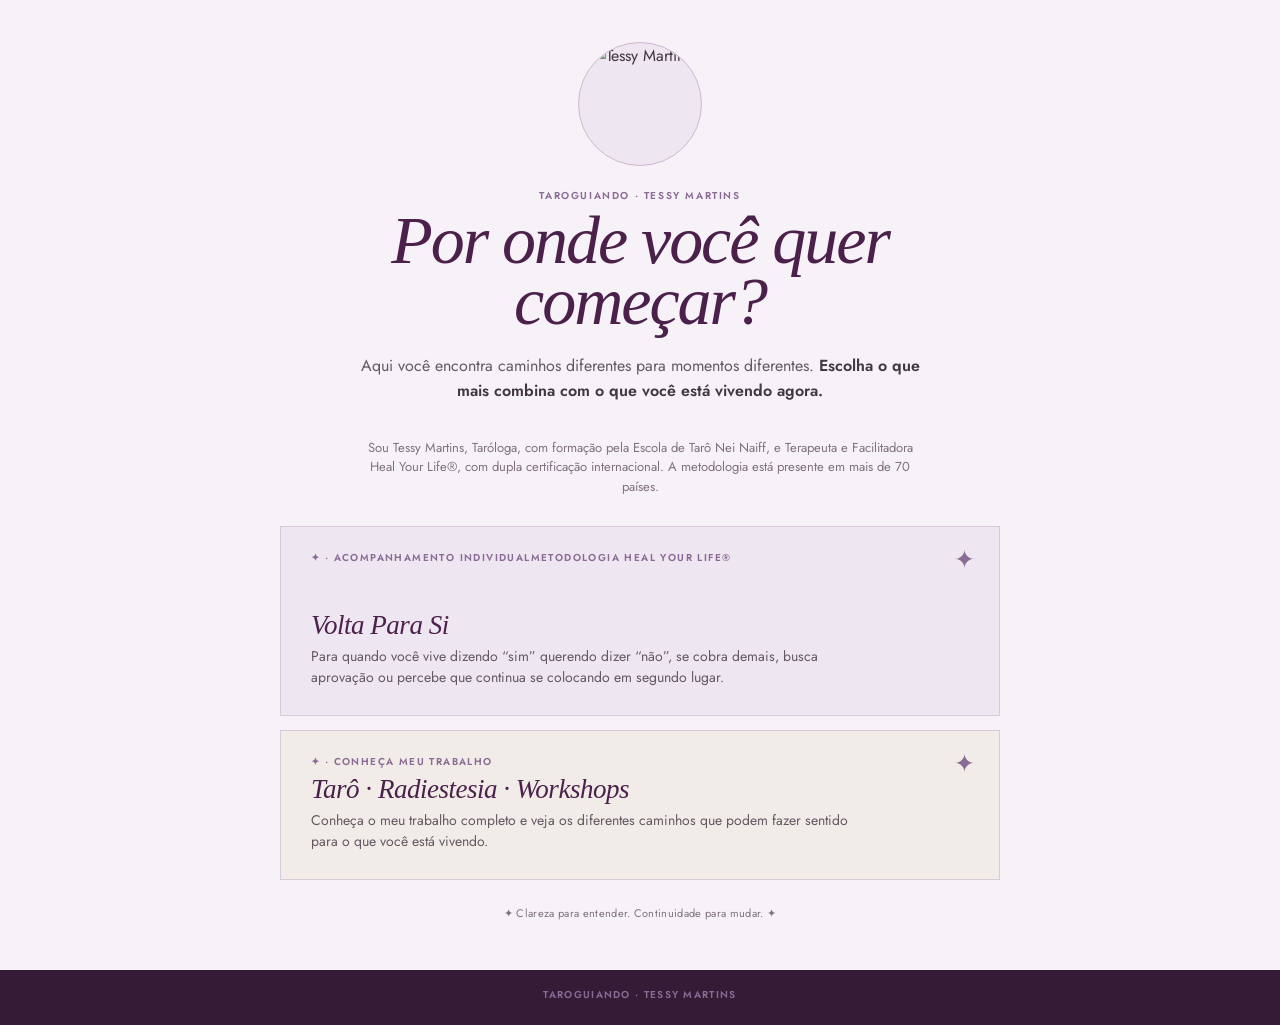
==== commit 787b5aae: "Ajusta texto inicial e espaçamento do acompanhamento" ====
--- a/index.html
+++ b/index.html
@@ -151,7 +151,7 @@
   </div>
   <p class="bio-kicker">TAROGUIANDO · TESSY MARTINS</p>
   <h1 class="bio-title">Por onde você quer começar?</h1>
-  <p class="bio-intro">Aqui você encontra dois caminhos diferentes para momentos diferentes. <strong>Escolha o que mais combina com o que você está vivendo agora.</strong></p>
+  <p class="bio-intro">Aqui você encontra caminhos diferentes para momentos diferentes. <strong>Escolha o que mais combina com o que você está vivendo agora.</strong></p>
   <p class="bio-about">Sou Tessy Martins, Taróloga, com formação pela Escola de Tarô Nei Naiff, e Terapeuta e Facilitadora Heal Your Life®, com dupla certificação internacional. A metodologia está presente em mais de 70 países.</p>
 
   <div class="bio-options">
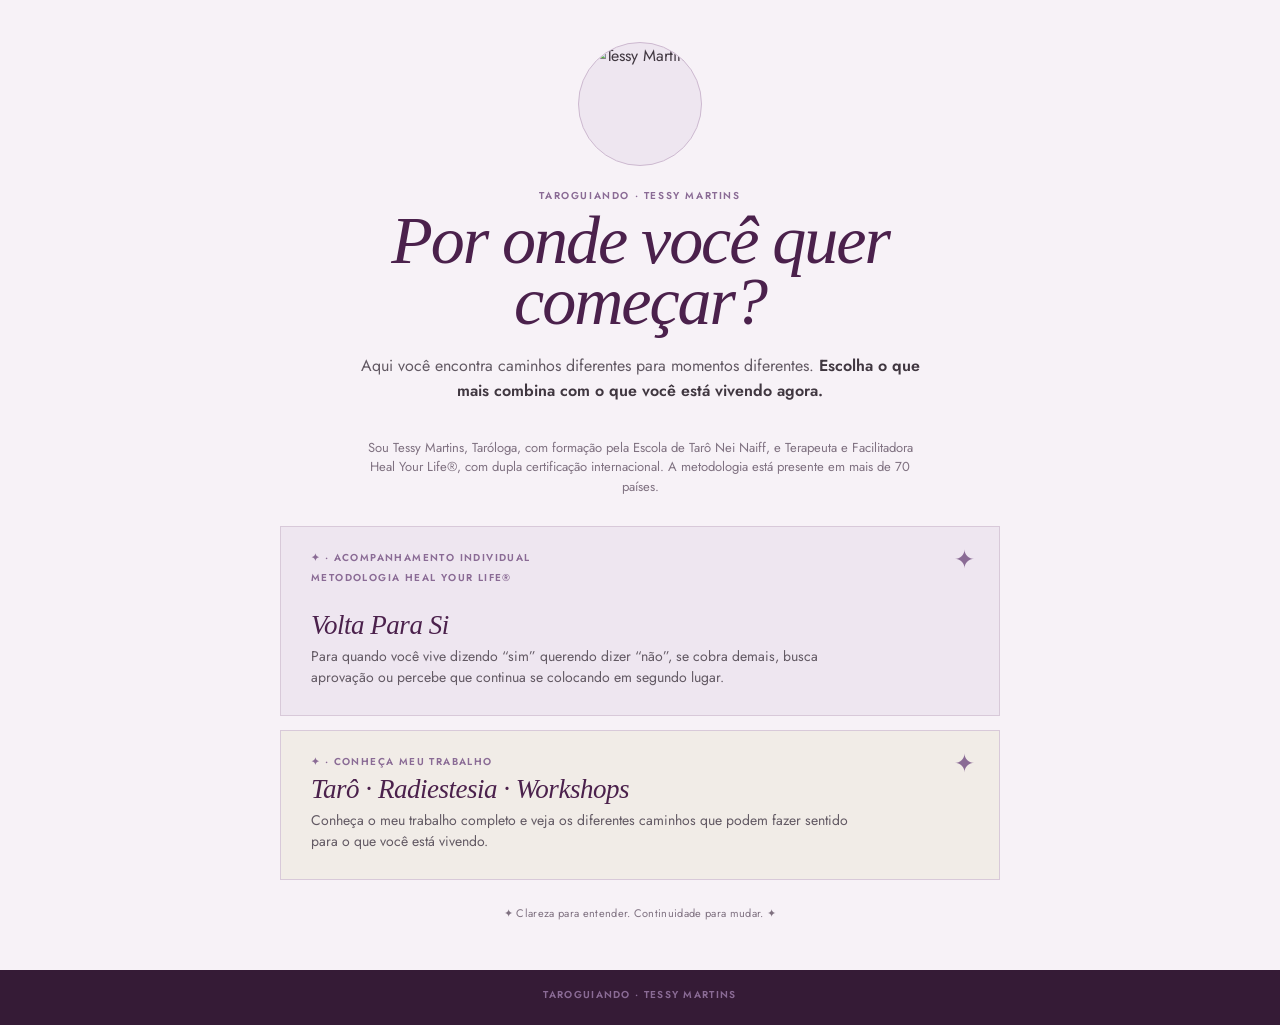
==== commit 3f621f6c: "Corrige espaçamento entre identificação do acompanhamento" ====
--- a/index.html
+++ b/index.html
@@ -95,10 +95,17 @@
 }
 .bio-card .number{
   position:static;
+  display:block;
   font:600 10px/1 "Jost",sans-serif;
   margin:0 42px auto 0;
   letter-spacing:.14em;
   color:#8a6b95;
+}
+.bio-card .number span{
+  display:block;
+}
+.bio-card .number span + span{
+  margin-top:10px;
 }
 .bio-card h2{
   margin:0 42px 8px 0;
